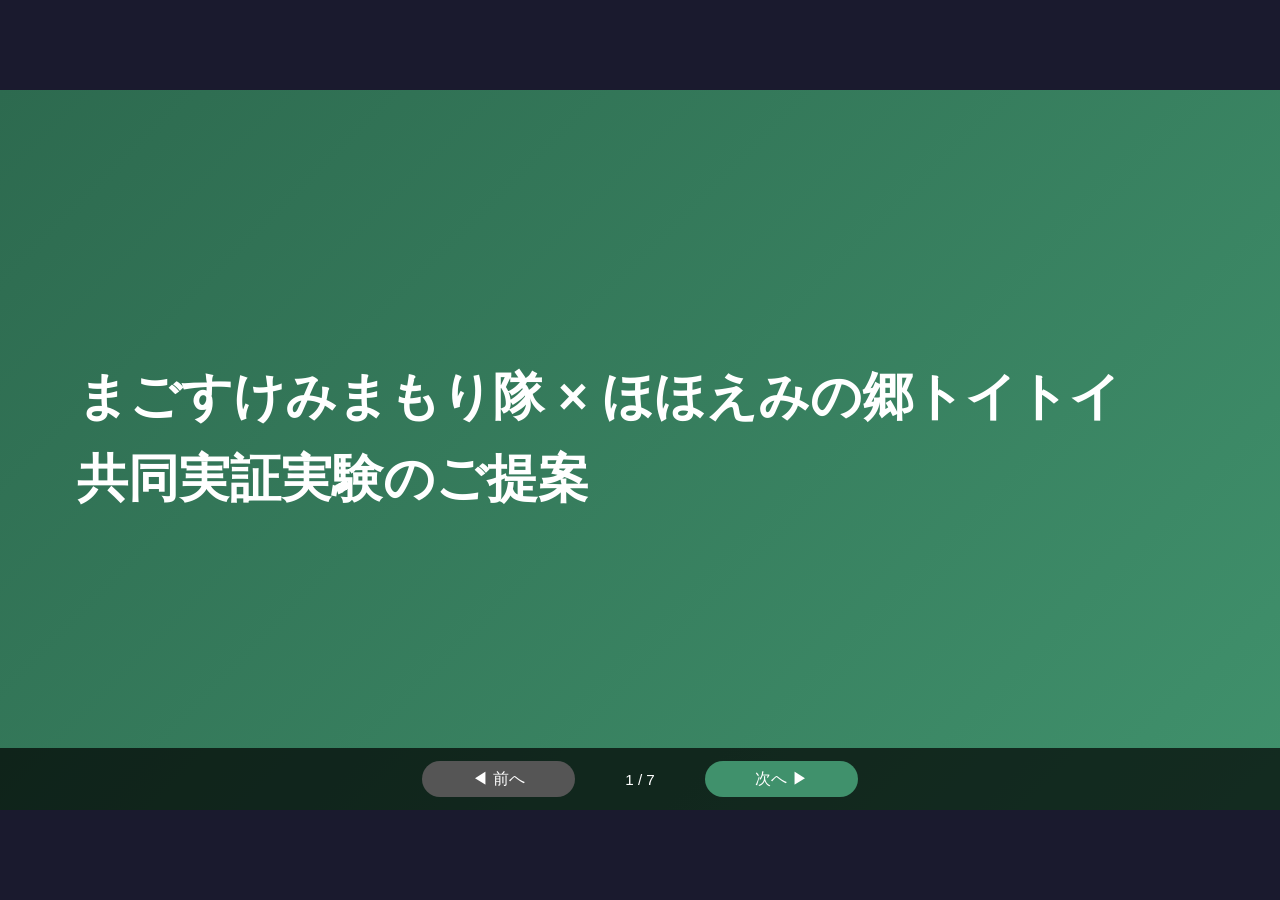
==== toitoi-pilot/index.html @ 8d90cbb4 "トイトイ提案スライドを公開" ====
<!DOCTYPE html>
<html lang="ja">
<head>
<meta charset="UTF-8">
<meta name="viewport" content="width=device-width, initial-scale=1.0">
<title>まごすけみまもり隊 × ほほえみの郷トイトイ 共同実証実験のご提案</title>
<style>
  * { box-sizing: border-box; margin: 0; padding: 0; }

  body {
    font-family: 'Hiragino Kaku Gothic ProN', 'Noto Sans JP', sans-serif;
    background: #1a1a2e;
    overflow: hidden;
    width: 100vw;
    height: 100vh;
    display: flex;
    align-items: center;
    justify-content: center;
  }

  /* 16:9 コンテナ */
  .presentation-wrapper {
    width: min(100vw, calc(100vh * 16 / 9));
    height: min(100vh, calc(100vw * 9 / 16));
    position: relative;
  }

  .slides {
    width: 100%;
    height: 100%;
    position: relative;
  }

  /* 共通スライド — paddingなし。h2が自然に全幅を占める */
  .slide {
    display: none;
    width: 100%;
    height: 100%;
    padding: 0 0 6% 0;   /* 下6%はnavバー分の余白 */
    position: absolute;
    top: 0; left: 0;
    flex-direction: column;
    justify-content: flex-start;
    background: #fff;
    overflow: hidden;
  }
  .slide.active { display: flex; }

  /* タイトルスライド */
  .slide-title {
    background: linear-gradient(135deg, #2d6a4f, #40916c);
    justify-content: center;
    padding: 6%;
  }
  .slide-title h1 {
    color: white;
    font-size: clamp(1.8rem, 4.2vw, 3.2rem);
    line-height: 1.6;
    margin-bottom: 1.5rem;
  }
  .slide-title .subtitle {
    color: rgba(255,255,255,0.9);
    font-size: clamp(1rem, 2.1vw, 1.5rem);
    line-height: 1.8;
  }

  /* ヘッダー — paddingなしのslide内でwidth:100%が自動で全幅 */
  h2 {
    width: 100%;
    font-size: clamp(1.3rem, 2.8vw, 2rem);
    color: #fff;
    background: #2d6a4f;
    padding: 1.6% 5%;
    margin: 0;
    flex-shrink: 0;
  }

  /* スライド本文エリア */
  .slide-body {
    flex: 1;
    padding: 2% 5% 1%;
    overflow: hidden;
    display: flex;
    flex-direction: column;
  }

  h3 {
    font-size: clamp(1rem, 1.9vw, 1.35rem);
    color: #2d6a4f;
    margin: 2% 0 1%;
    font-weight: bold;
  }

  p, li {
    font-size: clamp(0.95rem, 1.9vw, 1.3rem);
    line-height: 1.7;
    color: #444;
  }

  ul { padding-left: 1.4rem; }
  li { margin-bottom: 0.15rem; }

  .box {
    background: #f0faf4;
    border: 2px solid #74c69d;
    border-radius: 8px;
    padding: 2% 3%;
    margin: 2% 0;
  }
  .box p, .box li { color: #1b4332; }

  .two-col {
    display: grid;
    grid-template-columns: 1fr 1fr;
    gap: 3%;
    margin: 1% 0;
    flex: 1;
  }
  .three-col {
    display: grid;
    grid-template-columns: 1fr 1fr 1fr;
    gap: 2%;
    margin: 1% 0;
    flex: 1;
  }

  .card {
    background: #f0faf4;
    border: 2px solid #74c69d;
    border-radius: 8px;
    padding: 3%;
  }
  .card h3 { margin-top: 0; }

  table {
    width: 100%;
    border-collapse: collapse;
    margin: 2% 0;
    font-size: clamp(0.9rem, 1.7vw, 1.15rem);
  }
  th {
    background: #40916c;
    color: white;
    padding: 1.5% 2%;
    text-align: left;
  }
  td {
    padding: 1.2% 2%;
    border-bottom: 1px solid #d8f3dc;
    vertical-align: top;
  }
  tr:nth-child(even) td { background: #f6fdf8; }

  .consult-item {
    border-left: 5px solid #40916c;
    padding: 1% 3%;
    margin: 1.5% 0;
    background: #f6fdf8;
    border-radius: 0 6px 6px 0;
  }
  .consult-item .label {
    font-size: clamp(1rem, 1.9vw, 1.3rem);
    font-weight: bold;
    color: #2d6a4f;
    margin-bottom: 0.25rem;
  }

  /* ナビゲーション */
  .nav {
    position: absolute;
    bottom: 0; left: 0; right: 0;
    display: flex;
    align-items: center;
    justify-content: center;
    padding: 1%;
    background: rgba(0,0,0,0.70);
    gap: 3%;
    z-index: 100;
  }
  .nav button {
    background: #40916c;
    color: white;
    border: none;
    padding: 0.6% 4%;
    border-radius: 20px;
    font-size: clamp(0.8rem, 1.4vw, 1rem);
    cursor: pointer;
  }
  .nav button:disabled { background: #555; cursor: default; }
  .page-indicator {
    color: white;
    font-size: clamp(0.75rem, 1.3vw, 0.95rem);
    min-width: 55px;
    text-align: center;
  }
</style>
</head>
<body>

<div class="presentation-wrapper">
<div class="slides">

<!-- ====== スライド1: タイトル ====== -->
<div class="slide slide-title active" id="slide-1">
  <h1>まごすけみまもり隊 × ほほえみの郷トイトイ<br>共同実証実験のご提案</h1>
</div>

<!-- ====== スライド2: コンテストの結果報告 ====== -->
<div class="slide" id="slide-2">
  <h2>コンテストの結果報告</h2>
  <div class="slide-body">
    <ul>
      <li>2026年3月、高齢者向けITサポート事業「まごすけみまもり隊」を構想し、起業コンテストに出場しました</li>
      <li>残念ながら賞の受賞には至りませんでしたが、宇部市・山口市の行政関係者の方から<br>
        <strong>「社会的意義がある、ぜひ実現してほしい」</strong>とお言葉をいただきました</li>
      <li>以前お話しさせていただいた通り、ぜひまず地域でのサービス化を一緒に進めていただけたらと思っています</li>
    </ul>
    <div class="box" style="margin-top: 4%;">
      <p><strong>現在の状況：</strong>2026年3月、個人事業主として正式に開業届を提出しました。<br>
      座組をしっかり組んだうえで、実証実験から始めたいと考えています。</p>
    </div>
  </div>
</div>

<!-- ====== スライド3: まごすけみまもり隊とは ====== -->
<div class="slide" id="slide-3">
  <h2>まごすけみまもり隊とは</h2>
  <div class="slide-body">
    <p style="margin-bottom: 1.5%;">コンセプト：<strong>「地区のまご」として、高齢者が地域の中で孤立しないようにつなぐ</strong></p>
    <div class="three-col">
      <div class="card">
        <h3>高齢者の方へ</h3>
        <ul>
          <li>Alexa端末を設置し、家族・友人・地域の人と気軽に話せるように</li>
          <li>機器の操作はすべてサポート</li>
          <li>定期的な訪問で安心していただく</li>
          <li>困っていることを一緒に解決。一人にしない、孤立させない</li>
        </ul>
      </div>
      <div class="card">
        <h3>ご家族の方へ</h3>
        <ul>
          <li>遠方からでも顔を見て話せる安心感</li>
          <li>地域の人がサポートしてくれる体制があれば、離れて暮らすことへの不安が減る</li>
          <li>帰省した時に、純粋に帰省を楽しめる</li>
        </ul>
      </div>
      <div class="card">
        <h3>地域の事業者の方へ</h3>
        <ul>
          <li>高齢者とのやり取りのデジタル化で、これまで手間だったことが楽になる</li>
          <li>これまでできなかったことへの足がかりになる</li>
        </ul>
      </div>
    </div>
    <div class="box">
      <p><strong>目指すもの：</strong>高齢者の孤立という問題を、各家庭に任せるのではなく地域みんなで解決できる仕組みに。<br>
      高齢者の方を支援することで、現役世代の方の負担を軽減し、ご家族とより良い関係を築くことができると考えています。</p>
    </div>
  </div>
</div>

<!-- ====== スライド4: 実証実験を一緒に ====== -->
<div class="slide" id="slide-4">
  <h2>共同で実証実験を行わせていただきたいです</h2>
  <div class="slide-body">
    <div class="box">
      <p><strong>高齢者3名程度のお宅にAlexa端末を設置し、3ヶ月間使っていただく</strong></p>
    </div>
    <h3>具体的な流れ</h3>
    <ul>
      <li>Alexa端末・Wi-Fiを設置し接続</li>
      <li>まず家族とビデオ通話ができるように設定。慣れてきたらご友人も追加</li>
      <li>トイトイとの連携・移動販売へのリクエスト機能を試す</li>
      <li>電話や紙でやり取りしていることをデジタルに置き換えられないか実験</li>
      <li>まごすけとして有田が定期的に訪問し、使用感の確認・サポートを行う</li>
      <li>訪問を行う中で発見した高齢者の個別の課題に対応（いわゆるご用聞きのイメージ）</li>
    </ul>
    <table style="margin-top: 3%;">
      <tr><th>期間</th><th>対象</th><th>エリア</th></tr>
      <tr><td>3ヶ月（4〜6月予定）</td><td>高齢者1〜2名から</td><td>可能であれば移動販売車のルート</td></tr>
    </table>
  </div>
</div>

<!-- ====== スライド5: 役割分担 ====== -->
<div class="slide" id="slide-5">
  <h2>役割分担（座組）</h2>
  <div class="slide-body">
    <div class="two-col">
      <div>
        <table>
          <tr><th colspan="2">有田（まごすけみまもり隊）</th></tr>
          <tr><td>機器準備・費用</td><td>Alexa端末・Wi-Fi機器の手配、費用全額負担</td></tr>
          <tr><td>アカウント・設定</td><td>Amazonアカウントおよびアプリのセットアップ一式</td></tr>
          <tr><td>設置・レクチャー</td><td>現地設置、操作説明</td></tr>
          <tr><td>継続サポート</td><td>定期訪問、技術的なトラブル対応</td></tr>
        </table>
      </div>
      <div>
        <table>
          <tr><th colspan="2">ほほえみの郷トイトイさん</th></tr>
          <tr><td>高齢者の発掘</td><td>実験に前向きな方のご紹介</td></tr>
          <tr><td>設置時の同行</td><td>初回設置に同行いただきたい</td></tr>
          <tr><td>地域への展開</td><td>ご近所・ご友人への広がりを探っていただく</td></tr>
          <tr><td>事業アイデア</td><td>事業として何が有用かを一緒に考えていただきたい</td></tr>
        </table>
      </div>
    </div>
  </div>
</div>

<!-- ====== スライド6: ご相談項目 ====== -->
<div class="slide" id="slide-6">
  <h2>ご相談項目</h2>
  <div class="slide-body">
    <div class="consult-item">
      <div class="label">① 一次受付をどうするか</div>
      <ul>
        <li>宇部市在住のため（阿東町まで車で1.5時間）、急な問い合わせに対応が難しい</li>
        <li>トイトイさんの既存事業（移動販売業務など）の妨げにならない形で、窓口をどう作るか検討したい</li>
        <li>訪問頻度については月1回に限らず、行けるときは積極的に伺いたい</li>
      </ul>
    </div>
    <div class="consult-item">
      <div class="label">② 料金についての相談</div>
      <ul>
        <li>現在の想定：機器設置代行・月次訪問・ご用聞きを含め、月額1.5万円（＋通信費）</li>
        <li>この料金設定について、率直なご意見をいただきたい</li>
        <li>1.5万円に見合うサービス内容とするならば、何が必要か。高田さん・トイトイさんの目線でアドバイスをいただきたい</li>
        <li>これまでの活動や実証実験等で活用された補助金についても、ぜひ教えていただきたい</li>
      </ul>
    </div>
    <div class="consult-item">
      <div class="label">③ その他、相談・確認事項</div>
      <ul>
        <li>トイトイさん側でご要望・懸念点があればぜひ聞かせてください</li>
        <li>実験をやってみて困ったことは随時相談しながら進めていきたいです</li>
      </ul>
    </div>
  </div>
</div>

<!-- ====== スライド7: まとめ ====== -->
<div class="slide" id="slide-7">
  <h2>まとめ</h2>
  <div class="slide-body">
    <p style="margin-bottom: 2%;">
      「まごすけみまもり隊」が技術・機器・ITの専門性を、「ほほえみの郷トイトイ」が地域・高齢者との深いつながりを持っています。<br>
      現場のリアルに沿った実証実験を行い、阿東地域から高齢者問題に対する解決策を模索できればと思います。
    </p>
    <h3 style="margin-top: 3%;">会議にてお話させていただきたいこと</h3>
    <ul>
      <li>実証実験全体に関する方向性の確認</li>
      <li>実験に参加いただける高齢者の方の目処</li>
      <li>一次受付・料金・補助金についての大まかな方向性</li>
    </ul>
  </div>
</div>

</div><!-- /slides -->

<div class="nav">
  <button id="prev" onclick="changeSlide(-1)" disabled>◀ 前へ</button>
  <span class="page-indicator" id="indicator">1 / 7</span>
  <button id="next" onclick="changeSlide(1)">次へ ▶</button>
</div>
</div><!-- /presentation-wrapper -->

<script>
  let current = 1;
  const total = 7;
  function changeSlide(dir) {
    document.getElementById('slide-' + current).classList.remove('active');
    current = Math.max(1, Math.min(total, current + dir));
    document.getElementById('slide-' + current).classList.add('active');
    document.getElementById('indicator').textContent = current + ' / ' + total;
    document.getElementById('prev').disabled = current === 1;
    document.getElementById('next').disabled = current === total;
  }
  document.addEventListener('keydown', e => {
    if (e.key === 'ArrowRight' || e.key === 'ArrowDown') changeSlide(1);
    if (e.key === 'ArrowLeft' || e.key === 'ArrowUp') changeSlide(-1);
  });
</script>
</body>
</html>
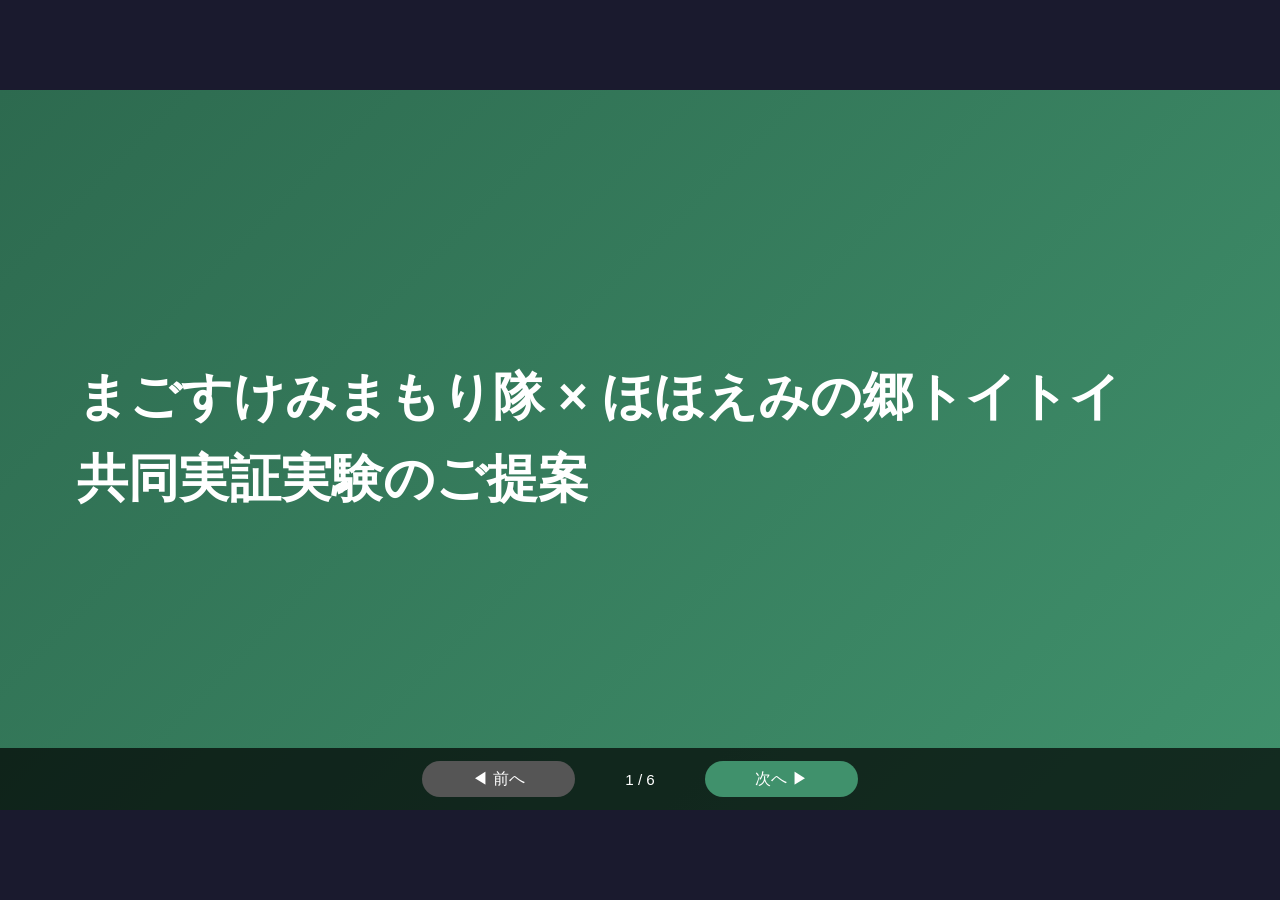
==== commit 74ecc657: "スライド更新 2026-03-26 21:27" ====
--- a/toitoi-pilot/index.html
+++ b/toitoi-pilot/index.html
@@ -213,10 +213,10 @@
       <li>2026年3月、高齢者向けITサポート事業「まごすけみまもり隊」を構想し、起業コンテストに出場しました</li>
       <li>残念ながら賞の受賞には至りませんでしたが、宇部市・山口市の行政関係者の方から<br>
         <strong>「社会的意義がある、ぜひ実現してほしい」</strong>とお言葉をいただきました</li>
-      <li>以前お話しさせていただいた通り、ぜひまず地域でのサービス化を一緒に進めていただけたらと思っています</li>
+      <li>以前お話しさせていただいた通り、ぜひ阿東地域での実証実験を一緒に進めていただけたらと思っています</li>
     </ul>
     <div class="box" style="margin-top: 4%;">
-      <p><strong>現在の状況：</strong>2026年3月、個人事業主として正式に開業届を提出しました。<br>
+      <p><strong>現在の状況：</strong>2026年3月、個人事業主として開業届を提出しました。<br>
       座組をしっかり組んだうえで、実証実験から始めたいと考えています。</p>
     </div>
   </div>
@@ -226,7 +226,7 @@
 <div class="slide" id="slide-3">
   <h2>まごすけみまもり隊とは</h2>
   <div class="slide-body">
-    <p style="margin-bottom: 1.5%;">コンセプト：<strong>「地区のまご」として、高齢者が地域の中で孤立しないようにつなぐ</strong></p>
+    <p style="margin-bottom: 1.5%;">コンセプト：<strong>「地区のまご」として、高齢者が地域の中で孤立しないようにつなぐことを目標としています</strong></p>
     <div class="three-col">
       <div class="card">
         <h3>高齢者の方へ</h3>
@@ -265,84 +265,95 @@
   <h2>共同で実証実験を行わせていただきたいです</h2>
   <div class="slide-body">
     <div class="box">
-      <p><strong>高齢者3名程度のお宅にAlexa端末を設置し、3ヶ月間使っていただく</strong></p>
-    </div>
-    <h3>具体的な流れ</h3>
-    <ul>
-      <li>Alexa端末・Wi-Fiを設置し接続</li>
-      <li>まず家族とビデオ通話ができるように設定。慣れてきたらご友人も追加</li>
-      <li>トイトイとの連携・移動販売へのリクエスト機能を試す</li>
-      <li>電話や紙でやり取りしていることをデジタルに置き換えられないか実験</li>
-      <li>まごすけとして有田が定期的に訪問し、使用感の確認・サポートを行う</li>
-      <li>訪問を行う中で発見した高齢者の個別の課題に対応（いわゆるご用聞きのイメージ）</li>
-    </ul>
-    <table style="margin-top: 3%;">
-      <tr><th>期間</th><th>対象</th><th>エリア</th></tr>
-      <tr><td>3ヶ月（4〜6月予定）</td><td>高齢者1〜2名から</td><td>可能であれば移動販売車のルート</td></tr>
+      <p><strong>高齢者3名程度のお宅にAlexa端末を設置し、サービス化に向けた課題を発見します</strong></p>
+    </div>
+    <table>
+      <tr>
+        <th style="width:10%">フェーズ</th>
+        <th style="width:46%">内容</th>
+        <th style="width:24%">担当</th>
+        <th style="width:20%">期間・備考</th>
+      </tr>
+      <tr>
+        <td rowspan="3"><strong>準備</strong></td>
+        <td>Alexa端末・Wi-Fi機器の購入・動作確認</td>
+        <td><strong>有田</strong></td>
+        <td>実験開始前</td>
+      </tr>
+      <tr>
+        <td>実験に参加いただける高齢者の選定・ご紹介</td>
+        <td><strong>トイトイさん</strong></td>
+        <td>実験開始前</td>
+      </tr>
+      <tr>
+        <td>初回訪問の日程調整・同行のご確認</td>
+        <td><strong>有田 ＋ トイトイさん</strong></td>
+        <td>実験開始前</td>
+      </tr>
+      <tr>
+        <td rowspan="3"><strong>設置</strong></td>
+        <td>Alexa端末・Wi-Fiを現地設置し接続</td>
+        <td><strong>有田</strong></td>
+        <td>初回のみ</td>
+      </tr>
+      <tr>
+        <td>家族・友人とのビデオ通話設定・操作レクチャー</td>
+        <td><strong>有田</strong></td>
+        <td>初回のみ</td>
+      </tr>
+      <tr>
+        <td>移動販売へのリクエスト機能の連携設定</td>
+        <td><strong>有田 ＋ トイトイさん</strong></td>
+        <td>初回のみ</td>
+      </tr>
+      <tr>
+        <td rowspan="2"><strong>運用</strong></td>
+        <td>定期訪問にて使用感の確認・操作サポート・ご用聞き</td>
+        <td><strong>有田</strong></td>
+        <td>月1回以上</td>
+      </tr>
+      <tr>
+        <td>電話・紙のやり取りをデジタルに置き換えられないか随時検討</td>
+        <td><strong>有田 ＋ トイトイさん</strong></td>
+        <td>随時</td>
+      </tr>
     </table>
   </div>
 </div>
 
-<!-- ====== スライド5: 役割分担 ====== -->
+<!-- ====== スライド5: ご相談項目 ====== -->
 <div class="slide" id="slide-5">
-  <h2>役割分担（座組）</h2>
-  <div class="slide-body">
-    <div class="two-col">
-      <div>
-        <table>
-          <tr><th colspan="2">有田（まごすけみまもり隊）</th></tr>
-          <tr><td>機器準備・費用</td><td>Alexa端末・Wi-Fi機器の手配、費用全額負担</td></tr>
-          <tr><td>アカウント・設定</td><td>Amazonアカウントおよびアプリのセットアップ一式</td></tr>
-          <tr><td>設置・レクチャー</td><td>現地設置、操作説明</td></tr>
-          <tr><td>継続サポート</td><td>定期訪問、技術的なトラブル対応</td></tr>
-        </table>
-      </div>
-      <div>
-        <table>
-          <tr><th colspan="2">ほほえみの郷トイトイさん</th></tr>
-          <tr><td>高齢者の発掘</td><td>実験に前向きな方のご紹介</td></tr>
-          <tr><td>設置時の同行</td><td>初回設置に同行いただきたい</td></tr>
-          <tr><td>地域への展開</td><td>ご近所・ご友人への広がりを探っていただく</td></tr>
-          <tr><td>事業アイデア</td><td>事業として何が有用かを一緒に考えていただきたい</td></tr>
-        </table>
-      </div>
-    </div>
-  </div>
-</div>
-
-<!-- ====== スライド6: ご相談項目 ====== -->
-<div class="slide" id="slide-6">
   <h2>ご相談項目</h2>
   <div class="slide-body">
     <div class="consult-item">
-      <div class="label">① 一次受付をどうするか</div>
+      <div class="label">① 一次受付について</div>
       <ul>
-        <li>宇部市在住のため（阿東町まで車で1.5時間）、急な問い合わせに対応が難しい</li>
-        <li>トイトイさんの既存事業（移動販売業務など）の妨げにならない形で、窓口をどう作るか検討したい</li>
-        <li>訪問頻度については月1回に限らず、行けるときは積極的に伺いたい</li>
+        <li>弊方は宇部市在住のため（阿東町まで車で約1時間半）、急なご連絡への対応が難しい状況です</li>
+        <li>トイトイさんの既存のご事業（移動販売など）のご負担にならない形で、窓口の設け方についてご相談させていただけますでしょうか</li>
+        <li>訪問頻度は月1回に限らず、伺える際は積極的にお訪ねしたいと考えております</li>
       </ul>
     </div>
     <div class="consult-item">
-      <div class="label">② 料金についての相談</div>
+      <div class="label">② 料金について</div>
       <ul>
         <li>現在の想定：機器設置代行・月次訪問・ご用聞きを含め、月額1.5万円（＋通信費）</li>
-        <li>この料金設定について、率直なご意見をいただきたい</li>
-        <li>1.5万円に見合うサービス内容とするならば、何が必要か。高田さん・トイトイさんの目線でアドバイスをいただきたい</li>
-        <li>これまでの活動や実証実験等で活用された補助金についても、ぜひ教えていただきたい</li>
+        <li>この料金設定につきまして、率直なご意見をお聞かせいただけますと幸いです</li>
+        <li>月額1.5万円に見合うサービス内容とするために何が必要か、高田さん・トイトイさんのお立場からアドバイスをいただけますでしょうか</li>
+        <li>これまでのご活動や実証実験等で活用された補助金がございましたら、ぜひお教えいただけますと幸いです</li>
       </ul>
     </div>
     <div class="consult-item">
-      <div class="label">③ その他、相談・確認事項</div>
+      <div class="label">③ その他</div>
       <ul>
-        <li>トイトイさん側でご要望・懸念点があればぜひ聞かせてください</li>
-        <li>実験をやってみて困ったことは随時相談しながら進めていきたいです</li>
+        <li>トイトイさん側でご要望・ご懸念がございましたら、ぜひお聞かせください</li>
+        <li>実験を進める中で生じた課題は、随時ご相談しながら一緒に取り組んでまいりたいと思っております</li>
       </ul>
     </div>
   </div>
 </div>
 
-<!-- ====== スライド7: まとめ ====== -->
-<div class="slide" id="slide-7">
+<!-- ====== スライド6: まとめ ====== -->
+<div class="slide" id="slide-6">
   <h2>まとめ</h2>
   <div class="slide-body">
     <p style="margin-bottom: 2%;">
@@ -362,14 +373,14 @@
 
 <div class="nav">
   <button id="prev" onclick="changeSlide(-1)" disabled>◀ 前へ</button>
-  <span class="page-indicator" id="indicator">1 / 7</span>
+  <span class="page-indicator" id="indicator">1 / 6</span>
   <button id="next" onclick="changeSlide(1)">次へ ▶</button>
 </div>
 </div><!-- /presentation-wrapper -->
 
 <script>
   let current = 1;
-  const total = 7;
+  const total = 6;
   function changeSlide(dir) {
     document.getElementById('slide-' + current).classList.remove('active');
     current = Math.max(1, Math.min(total, current + dir));
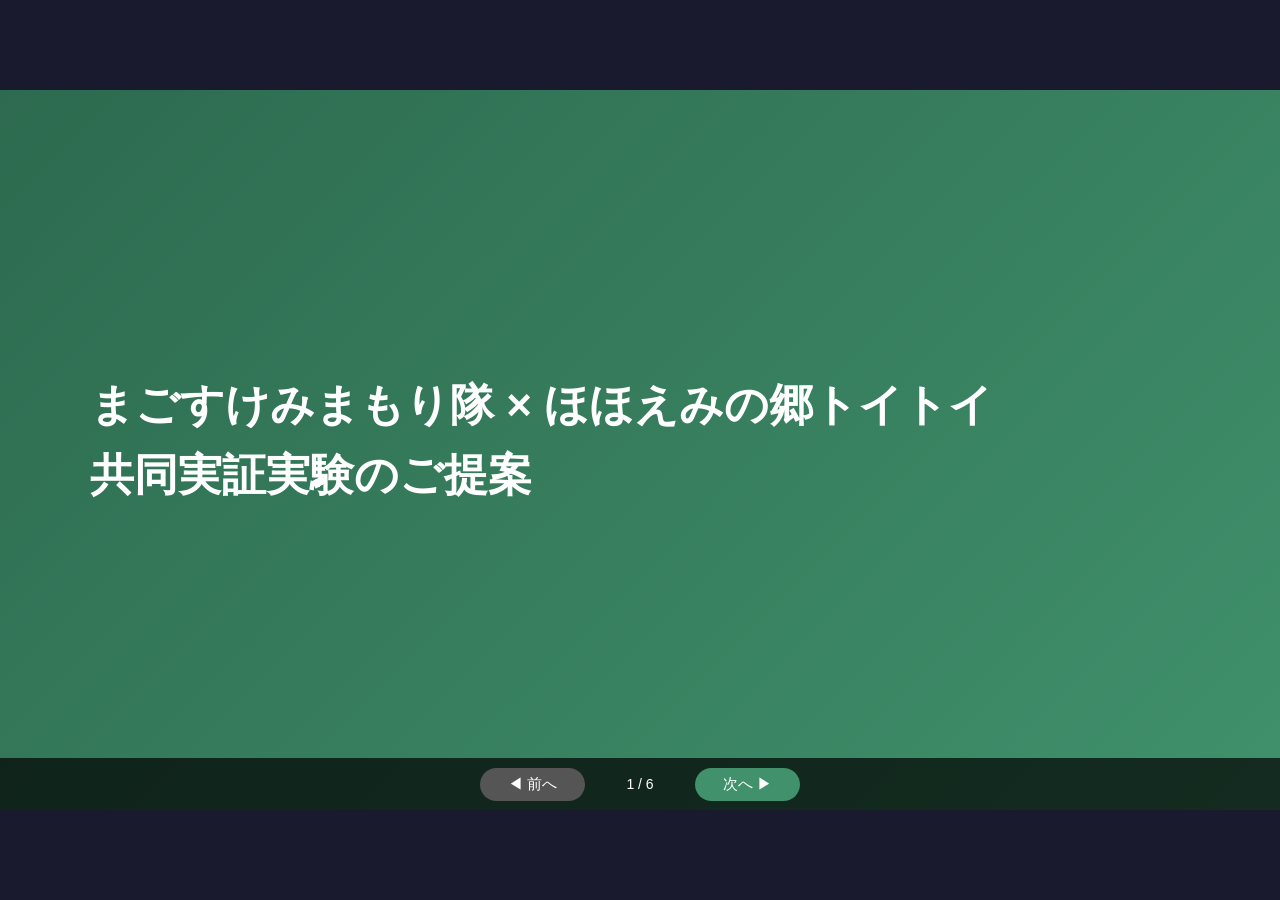
==== commit a76e6cc9: "スライド更新 2026-03-27 08:56" ====
--- a/toitoi-pilot/index.html
+++ b/toitoi-pilot/index.html
@@ -13,16 +13,15 @@
     overflow: hidden;
     width: 100vw;
     height: 100vh;
-    display: flex;
-    align-items: center;
-    justify-content: center;
-  }
-
-  /* 16:9 コンテナ */
+  }
+
+  /* 内部サイズ固定（1280×720px）、JSでscaleして画面にフィット */
   .presentation-wrapper {
-    width: min(100vw, calc(100vh * 16 / 9));
-    height: min(100vh, calc(100vw * 9 / 16));
-    position: relative;
+    width: 1280px;
+    height: 720px;
+    position: absolute;
+    top: 0; left: 0;
+    transform-origin: top left;
   }
 
   .slides {
@@ -31,12 +30,12 @@
     position: relative;
   }
 
-  /* 共通スライド — paddingなし。h2が自然に全幅を占める */
+  /* 共通スライド */
   .slide {
     display: none;
     width: 100%;
     height: 100%;
-    padding: 0 0 6% 0;   /* 下6%はnavバー分の余白 */
+    padding: 0 0 52px 0;  /* navバー分の余白 */
     position: absolute;
     top: 0; left: 0;
     flex-direction: column;
@@ -50,27 +49,22 @@
   .slide-title {
     background: linear-gradient(135deg, #2d6a4f, #40916c);
     justify-content: center;
-    padding: 6%;
+    padding: 70px 90px;
   }
   .slide-title h1 {
     color: white;
-    font-size: clamp(1.8rem, 4.2vw, 3.2rem);
+    font-size: 44px;
     line-height: 1.6;
-    margin-bottom: 1.5rem;
-  }
-  .slide-title .subtitle {
-    color: rgba(255,255,255,0.9);
-    font-size: clamp(1rem, 2.1vw, 1.5rem);
-    line-height: 1.8;
-  }
-
-  /* ヘッダー — paddingなしのslide内でwidth:100%が自動で全幅 */
+    margin-bottom: 20px;
+  }
+
+  /* ヘッダーバー */
   h2 {
     width: 100%;
-    font-size: clamp(1.3rem, 2.8vw, 2rem);
+    font-size: 26px;
     color: #fff;
     background: #2d6a4f;
-    padding: 1.6% 5%;
+    padding: 11px 40px;
     margin: 0;
     flex-shrink: 0;
   }
@@ -78,49 +72,49 @@
   /* スライド本文エリア */
   .slide-body {
     flex: 1;
-    padding: 2% 5% 1%;
+    padding: 16px 40px 10px;
     overflow: hidden;
     display: flex;
     flex-direction: column;
   }
 
   h3 {
-    font-size: clamp(1rem, 1.9vw, 1.35rem);
+    font-size: 19px;
     color: #2d6a4f;
-    margin: 2% 0 1%;
+    margin: 10px 0 6px;
     font-weight: bold;
   }
 
   p, li {
-    font-size: clamp(0.95rem, 1.9vw, 1.3rem);
+    font-size: 17px;
     line-height: 1.7;
     color: #444;
   }
 
-  ul { padding-left: 1.4rem; }
-  li { margin-bottom: 0.15rem; }
+  ul { padding-left: 22px; }
+  li { margin-bottom: 3px; }
 
   .box {
     background: #f0faf4;
     border: 2px solid #74c69d;
     border-radius: 8px;
-    padding: 2% 3%;
-    margin: 2% 0;
+    padding: 10px 18px;
+    margin: 8px 0;
   }
   .box p, .box li { color: #1b4332; }
 
   .two-col {
     display: grid;
     grid-template-columns: 1fr 1fr;
-    gap: 3%;
-    margin: 1% 0;
+    gap: 24px;
+    margin: 8px 0;
     flex: 1;
   }
   .three-col {
     display: grid;
     grid-template-columns: 1fr 1fr 1fr;
-    gap: 2%;
-    margin: 1% 0;
+    gap: 14px;
+    margin: 8px 0;
     flex: 1;
   }
 
@@ -128,69 +122,71 @@
     background: #f0faf4;
     border: 2px solid #74c69d;
     border-radius: 8px;
-    padding: 3%;
-  }
-  .card h3 { margin-top: 0; }
+    padding: 14px;
+  }
+  .card h3 { margin-top: 0; font-size: 16px; }
+  .card li  { font-size: 14px; }
 
   table {
     width: 100%;
     border-collapse: collapse;
-    margin: 2% 0;
-    font-size: clamp(0.9rem, 1.7vw, 1.15rem);
+    margin: 8px 0;
+    font-size: 15px;
   }
   th {
     background: #40916c;
     color: white;
-    padding: 1.5% 2%;
+    padding: 8px 12px;
     text-align: left;
   }
   td {
-    padding: 1.2% 2%;
+    padding: 7px 12px;
     border-bottom: 1px solid #d8f3dc;
-    vertical-align: top;
+    vertical-align: middle;
   }
   tr:nth-child(even) td { background: #f6fdf8; }
 
   .consult-item {
     border-left: 5px solid #40916c;
-    padding: 1% 3%;
-    margin: 1.5% 0;
+    padding: 8px 18px;
+    margin: 10px 0;
     background: #f6fdf8;
     border-radius: 0 6px 6px 0;
   }
   .consult-item .label {
-    font-size: clamp(1rem, 1.9vw, 1.3rem);
+    font-size: 17px;
     font-weight: bold;
     color: #2d6a4f;
-    margin-bottom: 0.25rem;
-  }
+    margin-bottom: 4px;
+  }
+  .consult-item li { font-size: 14px; }
 
   /* ナビゲーション */
   .nav {
     position: absolute;
     bottom: 0; left: 0; right: 0;
+    height: 52px;
     display: flex;
     align-items: center;
     justify-content: center;
-    padding: 1%;
     background: rgba(0,0,0,0.70);
-    gap: 3%;
+    gap: 30px;
     z-index: 100;
   }
   .nav button {
     background: #40916c;
     color: white;
     border: none;
-    padding: 0.6% 4%;
+    padding: 7px 28px;
     border-radius: 20px;
-    font-size: clamp(0.8rem, 1.4vw, 1rem);
+    font-size: 15px;
     cursor: pointer;
   }
   .nav button:disabled { background: #555; cursor: default; }
   .page-indicator {
     color: white;
-    font-size: clamp(0.75rem, 1.3vw, 0.95rem);
-    min-width: 55px;
+    font-size: 14px;
+    min-width: 50px;
     text-align: center;
   }
 </style>
@@ -379,6 +375,21 @@
 </div><!-- /presentation-wrapper -->
 
 <script>
+  // スケーリング（どの画面サイズでも1280×720を等倍で表示）
+  const W = 1280, H = 720;
+  const wrapper = document.querySelector('.presentation-wrapper');
+  function fitSlide() {
+    const scale = Math.min(window.innerWidth / W, window.innerHeight / H);
+    const left  = (window.innerWidth  - W * scale) / 2;
+    const top   = (window.innerHeight - H * scale) / 2;
+    wrapper.style.transform = `scale(${scale})`;
+    wrapper.style.left = left + 'px';
+    wrapper.style.top  = top  + 'px';
+  }
+  fitSlide();
+  window.addEventListener('resize', fitSlide);
+
+  // スライド切り替え
   let current = 1;
   const total = 6;
   function changeSlide(dir) {
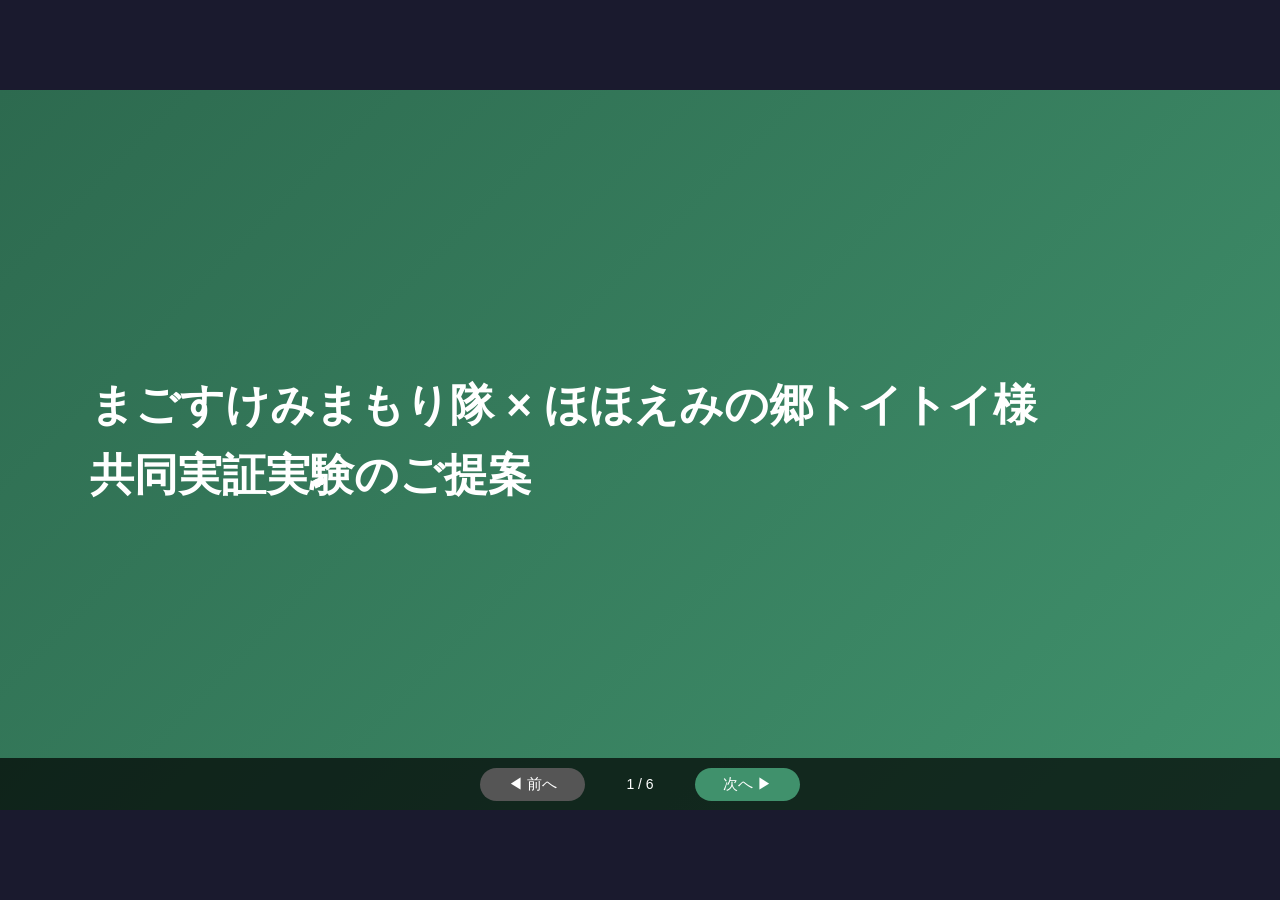
==== commit 9f081ae3: "スライド更新 2026-03-29 18:27" ====
--- a/toitoi-pilot/index.html
+++ b/toitoi-pilot/index.html
@@ -3,7 +3,7 @@
 <head>
 <meta charset="UTF-8">
 <meta name="viewport" content="width=device-width, initial-scale=1.0">
-<title>まごすけみまもり隊 × ほほえみの郷トイトイ 共同実証実験のご提案</title>
+<title>まごすけみまもり隊 × ほほえみの郷トイトイ様 共同実証実験のご提案</title>
 <style>
   * { box-sizing: border-box; margin: 0; padding: 0; }
 
@@ -100,6 +100,7 @@
     border-radius: 8px;
     padding: 10px 18px;
     margin: 8px 0;
+    flex: none;  /* 伸縮なし・自然な高さを保つ */
   }
   .box p, .box li { color: #1b4332; }
 
@@ -115,7 +116,8 @@
     grid-template-columns: 1fr 1fr 1fr;
     gap: 14px;
     margin: 8px 0;
-    flex: 1;
+    flex: 1 1 0;
+    min-height: 0;  /* 内容に合わせて縮む */
   }
 
   .card {
@@ -198,7 +200,7 @@
 
 <!-- ====== スライド1: タイトル ====== -->
 <div class="slide slide-title active" id="slide-1">
-  <h1>まごすけみまもり隊 × ほほえみの郷トイトイ<br>共同実証実験のご提案</h1>
+  <h1>まごすけみまもり隊 × ほほえみの郷トイトイ様<br>共同実証実験のご提案</h1>
 </div>
 
 <!-- ====== スライド2: コンテストの結果報告 ====== -->
@@ -303,13 +305,18 @@
         <td>初回のみ</td>
       </tr>
       <tr>
-        <td rowspan="2"><strong>運用</strong></td>
+        <td rowspan="3"><strong>運用</strong></td>
         <td>定期訪問にて使用感の確認・操作サポート・ご用聞き</td>
         <td><strong>有田</strong></td>
         <td>月1回以上</td>
       </tr>
       <tr>
-        <td>電話・紙のやり取りをデジタルに置き換えられないか随時検討</td>
+        <td>高齢者からの一次受付窓口</td>
+        <td><strong>（ご相談）トイトイさん</strong></td>
+        <td>随時</td>
+      </tr>
+      <tr>
+        <td>アレクサ端末を最大限に活用する方法の検討</td>
         <td><strong>有田 ＋ トイトイさん</strong></td>
         <td>随時</td>
       </tr>
@@ -324,7 +331,7 @@
     <div class="consult-item">
       <div class="label">① 一次受付について</div>
       <ul>
-        <li>弊方は宇部市在住のため（阿東町まで車で約1時間半）、急なご連絡への対応が難しい状況です</li>
+        <li>現在宇部駅周辺に住んでおり（阿東町まで車で約1時間半）、急なご連絡への対応が難しい状況です</li>
         <li>トイトイさんの既存のご事業（移動販売など）のご負担にならない形で、窓口の設け方についてご相談させていただけますでしょうか</li>
         <li>訪問頻度は月1回に限らず、伺える際は積極的にお訪ねしたいと考えております</li>
       </ul>
@@ -353,7 +360,7 @@
   <h2>まとめ</h2>
   <div class="slide-body">
     <p style="margin-bottom: 2%;">
-      「まごすけみまもり隊」が技術・機器・ITの専門性を、「ほほえみの郷トイトイ」が地域・高齢者との深いつながりを持っています。<br>
+      「まごすけみまもり隊」が技術・機器・ITの専門性を、「ほほえみの郷トイトイ様」が地域・高齢者との深いつながりを持っています。<br>
       現場のリアルに沿った実証実験を行い、阿東地域から高齢者問題に対する解決策を模索できればと思います。
     </p>
     <h3 style="margin-top: 3%;">会議にてお話させていただきたいこと</h3>
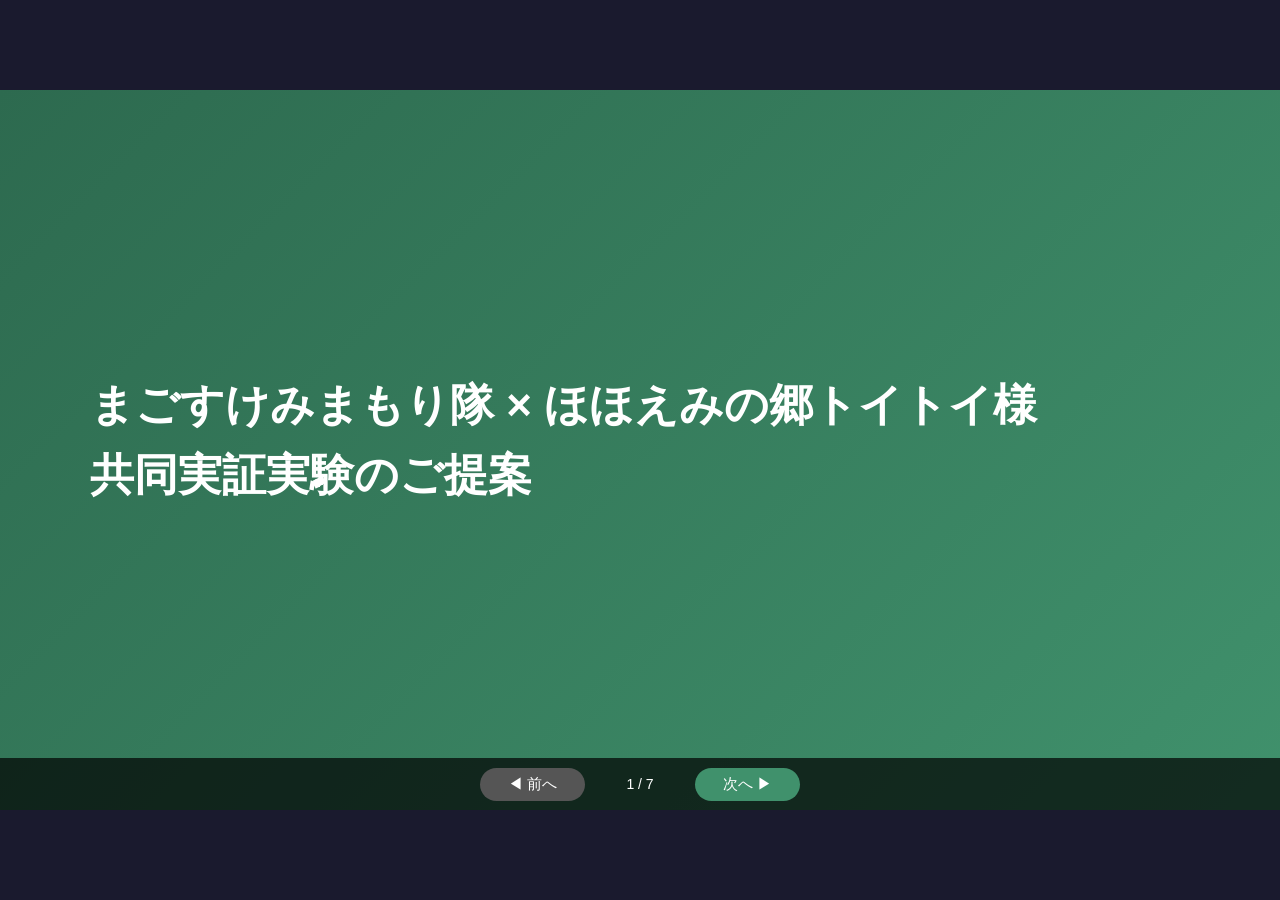
==== commit dea53c4e: "スライド更新 2026-04-03 08:39" ====
--- a/toitoi-pilot/index.html
+++ b/toitoi-pilot/index.html
@@ -76,6 +76,7 @@
     overflow: hidden;
     display: flex;
     flex-direction: column;
+    justify-content: center;
   }
 
   h3 {
@@ -109,15 +110,14 @@
     grid-template-columns: 1fr 1fr;
     gap: 24px;
     margin: 8px 0;
-    flex: 1;
+    align-items: start;
   }
   .three-col {
     display: grid;
     grid-template-columns: 1fr 1fr 1fr;
     gap: 14px;
     margin: 8px 0;
-    flex: 1 1 0;
-    min-height: 0;  /* 内容に合わせて縮む */
+    align-items: start;
   }
 
   .card {
@@ -208,14 +208,13 @@
   <h2>コンテストの結果報告</h2>
   <div class="slide-body">
     <ul>
-      <li>2026年3月、高齢者向けITサポート事業「まごすけみまもり隊」を構想し、起業コンテストに出場しました</li>
+      <li>2026年3月、高齢者向けITサポート事業「まごすけみまもり隊」を構想し「UBE STARTUPビジネスプランコンテスト2025」に出場しました</li>
       <li>残念ながら賞の受賞には至りませんでしたが、宇部市・山口市の行政関係者の方から<br>
         <strong>「社会的意義がある、ぜひ実現してほしい」</strong>とお言葉をいただきました</li>
-      <li>以前お話しさせていただいた通り、ぜひ阿東地域での実証実験を一緒に進めていただけたらと思っています</li>
+      <li>以前お話しさせていただいた通り、ぜひ阿東地域での実証実験を改めてご提案させていただければと思います</li>
     </ul>
     <div class="box" style="margin-top: 4%;">
-      <p><strong>現在の状況：</strong>2026年3月、個人事業主として開業届を提出しました。<br>
-      座組をしっかり組んだうえで、実証実験から始めたいと考えています。</p>
+      <p><strong>現在の状況：</strong>2026年3月、個人事業主として開業届を提出しました。座組をしっかり組んだうえで、実証実験から始めたいと考えています。</p>
     </div>
   </div>
 </div>
@@ -224,46 +223,87 @@
 <div class="slide" id="slide-3">
   <h2>まごすけみまもり隊とは</h2>
   <div class="slide-body">
-    <p style="margin-bottom: 1.5%;">コンセプト：<strong>「地区のまご」として、高齢者が地域の中で孤立しないようにつなぐことを目標としています</strong></p>
+    <p style="margin-bottom: 1.5%;"><strong>「地区のまご」として、高齢者が地域の中で孤立しないようにつなぐことを目標としています</strong></p>
     <div class="three-col">
       <div class="card">
         <h3>高齢者の方へ</h3>
         <ul>
-          <li>Alexa端末を設置し、家族・友人・地域の人と気軽に話せるように</li>
-          <li>機器の操作はすべてサポート</li>
-          <li>定期的な訪問で安心していただく</li>
-          <li>困っていることを一緒に解決。一人にしない、孤立させない</li>
+          <li>Alexa端末を設置し、家族・友人と気軽に顔を見て話せるように</li>
+          <li>機器の操作・設定はすべておまかせ</li>
+          <li>定期訪問で困りごとを一緒に解決</li>
+          <li>一人にしない、孤立させない</li>
         </ul>
       </div>
       <div class="card">
         <h3>ご家族の方へ</h3>
         <ul>
           <li>遠方からでも顔を見て話せる安心感</li>
-          <li>地域の人がサポートしてくれる体制があれば、離れて暮らすことへの不安が減る</li>
-          <li>帰省した時に、純粋に帰省を楽しめる</li>
+          <li>地域にサポートする人がいることで、離れて暮らす不安が減る</li>
+          <li>帰省したときに、純粋に帰省を楽しめる</li>
         </ul>
       </div>
       <div class="card">
         <h3>地域の事業者の方へ</h3>
         <ul>
-          <li>高齢者とのやり取りのデジタル化で、これまで手間だったことが楽になる</li>
-          <li>これまでできなかったことへの足がかりになる</li>
+          <li>高齢者とデジタルでつながる新しいチャネルができる</li>
+          <li>移動販売の注文・要望をAlexaで事前に把握できる</li>
+          <li>日程変更やお知らせをビデオ通話で手軽に伝えられる</li>
         </ul>
       </div>
     </div>
     <div class="box">
-      <p><strong>目指すもの：</strong>高齢者の孤立という問題を、各家庭に任せるのではなく地域みんなで解決できる仕組みに。<br>
-      高齢者の方を支援することで、現役世代の方の負担を軽減し、ご家族とより良い関係を築くことができると考えています。</p>
-    </div>
-  </div>
-</div>
-
-<!-- ====== スライド4: 実証実験を一緒に ====== -->
+      <p><strong>目指すもの：</strong>高齢者の孤立を、各家庭だけに任せるのではなく地域全体で支える仕組みに。現役世代・ご家族・地域事業者、それぞれの負担を減らしながら、高齢者が安心して暮らせる環境をつくります。</p>
+    </div>
+  </div>
+</div>
+
+<!-- ====== スライド4: サービスの具体的な内容 ====== -->
 <div class="slide" id="slide-4">
-  <h2>共同で実証実験を行わせていただきたいです</h2>
-  <div class="slide-body">
+  <h2>サービスの具体的な内容</h2>
+  <div class="slide-body">
+    <p style="margin-bottom: 1.5%;"><strong>現在私が想定しているサービス内容です</strong></p>
+    <div class="three-col">
+      <div class="card">
+        <h3>① 初回設置（1回）</h3>
+        <ul>
+          <li>Alexa端末・Wi-Fi機器を現地に設置・接続</li>
+          <li>ご家族・ご友人とのビデオ通話を設定</li>
+          <li>「アレクサ、〇〇と電話して」が言えるまで一緒に練習</li>
+          <li>移動販売リクエスト機能の設定・使い方の確認</li>
+        </ul>
+      </div>
+      <div class="card">
+        <h3>② 日常利用（毎日）</h3>
+        <ul>
+          <li>声だけで家族・友人とビデオ通話</li>
+          <li>地域事業者との連携（移動販売への注文リクエスト）</li>
+          <li>天気・ニュース・音楽など日常の利用</li>
+          <li>困ったときはアレクサ端末を通じて連絡</li>
+        </ul>
+      </div>
+      <div class="card">
+        <h3>③ 定期訪問（月1回以上）</h3>
+        <ul>
+          <li>使い勝手の確認・困りごとヒアリング</li>
+          <li>操作サポート・設定の更新</li>
+          <li>ご用聞き・世間話（孤立防止の核心）</li>
+          <li>新しい活用方法の提案</li>
+        </ul>
+      </div>
+    </div>
     <div class="box">
-      <p><strong>高齢者3名程度のお宅にAlexa端末を設置し、サービス化に向けた課題を発見します</strong></p>
+      <p><strong>実証実験でやりたいこと：</strong>実際に使っていただき、「何が便利か」「何が難しいか」「何が足りないか」をリアルな現場から学び、サービスの磨き込みをトイトイ様と一緒に行いたいと考えています。</p>
+    </div>
+  </div>
+</div>
+
+<!-- ====== スライド5: 実証実験を一緒に ====== -->
+<div class="slide" id="slide-5">
+  <h2>役割分担の案</h2>
+  <div class="slide-body">
+    <div class="box">
+      <p><strong>実証実験で行う工程・分担の案を仮置きしました</strong><br>
+      ※ 実験期間中、参加いただく高齢者の方からのサービス料はいただきません。機器・通信費用はすべて有田が負担します。</p>
     </div>
     <table>
       <tr>
@@ -274,18 +314,18 @@
       </tr>
       <tr>
         <td rowspan="3"><strong>準備</strong></td>
-        <td>Alexa端末・Wi-Fi機器の購入・動作確認</td>
+        <td>Alexa端末、Wi-Fi機器の購入・動作確認・アカウント準備</td>
         <td><strong>有田</strong></td>
         <td>実験開始前</td>
       </tr>
       <tr>
         <td>実験に参加いただける高齢者の選定・ご紹介</td>
-        <td><strong>トイトイさん</strong></td>
+        <td><strong>トイトイ様</strong></td>
         <td>実験開始前</td>
       </tr>
       <tr>
         <td>初回訪問の日程調整・同行のご確認</td>
-        <td><strong>有田 ＋ トイトイさん</strong></td>
+        <td><strong>有田 ＋ トイトイ様</strong></td>
         <td>実験開始前</td>
       </tr>
       <tr>
@@ -301,7 +341,7 @@
       </tr>
       <tr>
         <td>移動販売へのリクエスト機能の連携設定</td>
-        <td><strong>有田 ＋ トイトイさん</strong></td>
+        <td><strong>有田 ＋ トイトイ様</strong></td>
         <td>初回のみ</td>
       </tr>
       <tr>
@@ -312,62 +352,62 @@
       </tr>
       <tr>
         <td>高齢者からの一次受付窓口</td>
-        <td><strong>（ご相談）トイトイさん</strong></td>
+        <td><strong>（ご相談）トイトイ様</strong></td>
         <td>随時</td>
       </tr>
       <tr>
         <td>アレクサ端末を最大限に活用する方法の検討</td>
-        <td><strong>有田 ＋ トイトイさん</strong></td>
+        <td><strong>有田 ＋ トイトイ様</strong></td>
         <td>随時</td>
       </tr>
     </table>
   </div>
 </div>
 
-<!-- ====== スライド5: ご相談項目 ====== -->
-<div class="slide" id="slide-5">
+<!-- ====== スライド6: ご相談項目 ====== -->
+<div class="slide" id="slide-6">
   <h2>ご相談項目</h2>
   <div class="slide-body">
     <div class="consult-item">
       <div class="label">① 一次受付について</div>
       <ul>
-        <li>現在宇部駅周辺に住んでおり（阿東町まで車で約1時間半）、急なご連絡への対応が難しい状況です</li>
-        <li>トイトイさんの既存のご事業（移動販売など）のご負担にならない形で、窓口の設け方についてご相談させていただけますでしょうか</li>
-        <li>訪問頻度は月1回に限らず、伺える際は積極的にお訪ねしたいと考えております</li>
+        <li>現在宇部駅周辺に住んでおり（阿東町まで車で約1時間半）、急なご連絡への即時対応が難しい状況です</li>
+        <li>トイトイ様の既存業務にご負担をかけない範囲で、高齢者からの連絡窓口の設け方をご相談させてください</li>
       </ul>
     </div>
     <div class="consult-item">
-      <div class="label">② 料金について</div>
+      <div class="label">② 本番サービス化に向けた料金感について</div>
       <ul>
-        <li>現在の想定：機器設置代行・月次訪問・ご用聞きを含め、月額1.5万円（＋通信費）</li>
-        <li>この料金設定につきまして、率直なご意見をお聞かせいただけますと幸いです</li>
-        <li>月額1.5万円に見合うサービス内容とするために何が必要か、高田さん・トイトイさんのお立場からアドバイスをいただけますでしょうか</li>
-        <li>これまでのご活動や実証実験等で活用された補助金がございましたら、ぜひお教えいただけますと幸いです</li>
+        <li>本番サービスの想定価格：月額1.5万円（＋通信費 約4,500円）</li>
+        <li>地域の実情を踏まえ、この価格設定について率直なご意見をお聞かせください</li>
+        <li>活用できる補助金・助成金の情報がございましたら、ぜひ教えてください</li>
       </ul>
     </div>
     <div class="consult-item">
-      <div class="label">③ その他</div>
+      <div class="label">③ 実験開始にあたっての確認</div>
       <ul>
-        <li>トイトイさん側でご要望・ご懸念がございましたら、ぜひお聞かせください</li>
-        <li>実験を進める中で生じた課題は、随時ご相談しながら一緒に取り組んでまいりたいと思っております</li>
+        <li>必要な書類や取り決め（覚書など）があれば確認させてください</li>
+        <li>トイトイ様のご要望・ご懸念があればぜひお聞かせください</li>
       </ul>
     </div>
   </div>
 </div>
 
-<!-- ====== スライド6: まとめ ====== -->
-<div class="slide" id="slide-6">
+<!-- ====== スライド7: まとめ ====== -->
+<div class="slide" id="slide-7">
   <h2>まとめ</h2>
   <div class="slide-body">
-    <p style="margin-bottom: 2%;">
+    <p style="margin-bottom: 3%;">
       「まごすけみまもり隊」が技術・機器・ITの専門性を、「ほほえみの郷トイトイ様」が地域・高齢者との深いつながりを持っています。<br>
-      現場のリアルに沿った実証実験を行い、阿東地域から高齢者問題に対する解決策を模索できればと思います。
+      現場のリアルに沿った実証実験を行い、阿東地域から高齢者問題に対する解決策を一緒に模索できればと思います。
     </p>
-    <h3 style="margin-top: 3%;">会議にてお話させていただきたいこと</h3>
+    <h3>本日この場で確認させていただきたいこと</h3>
     <ul>
-      <li>実証実験全体に関する方向性の確認</li>
-      <li>実験に参加いただける高齢者の方の目処</li>
-      <li>一次受付・料金・補助金についての大まかな方向性</li>
+      <li>実証実験の方向性・進め方についての大まかな合意</li>
+      <li>参加いただける高齢者の方の目処</li>
+      <li>一次受付の設け方（既存業務への影響を踏まえて）</li>
+      <li>本番サービスの料金感・活用できる補助金について</li>
+      <li>実験開始にあたり必要な書類・取り決めの確認</li>
     </ul>
   </div>
 </div>
@@ -376,7 +416,7 @@
 
 <div class="nav">
   <button id="prev" onclick="changeSlide(-1)" disabled>◀ 前へ</button>
-  <span class="page-indicator" id="indicator">1 / 6</span>
+  <span class="page-indicator" id="indicator">1 / 7</span>
   <button id="next" onclick="changeSlide(1)">次へ ▶</button>
 </div>
 </div><!-- /presentation-wrapper -->
@@ -398,7 +438,7 @@
 
   // スライド切り替え
   let current = 1;
-  const total = 6;
+  const total = 7;
   function changeSlide(dir) {
     document.getElementById('slide-' + current).classList.remove('active');
     current = Math.max(1, Math.min(total, current + dir));
